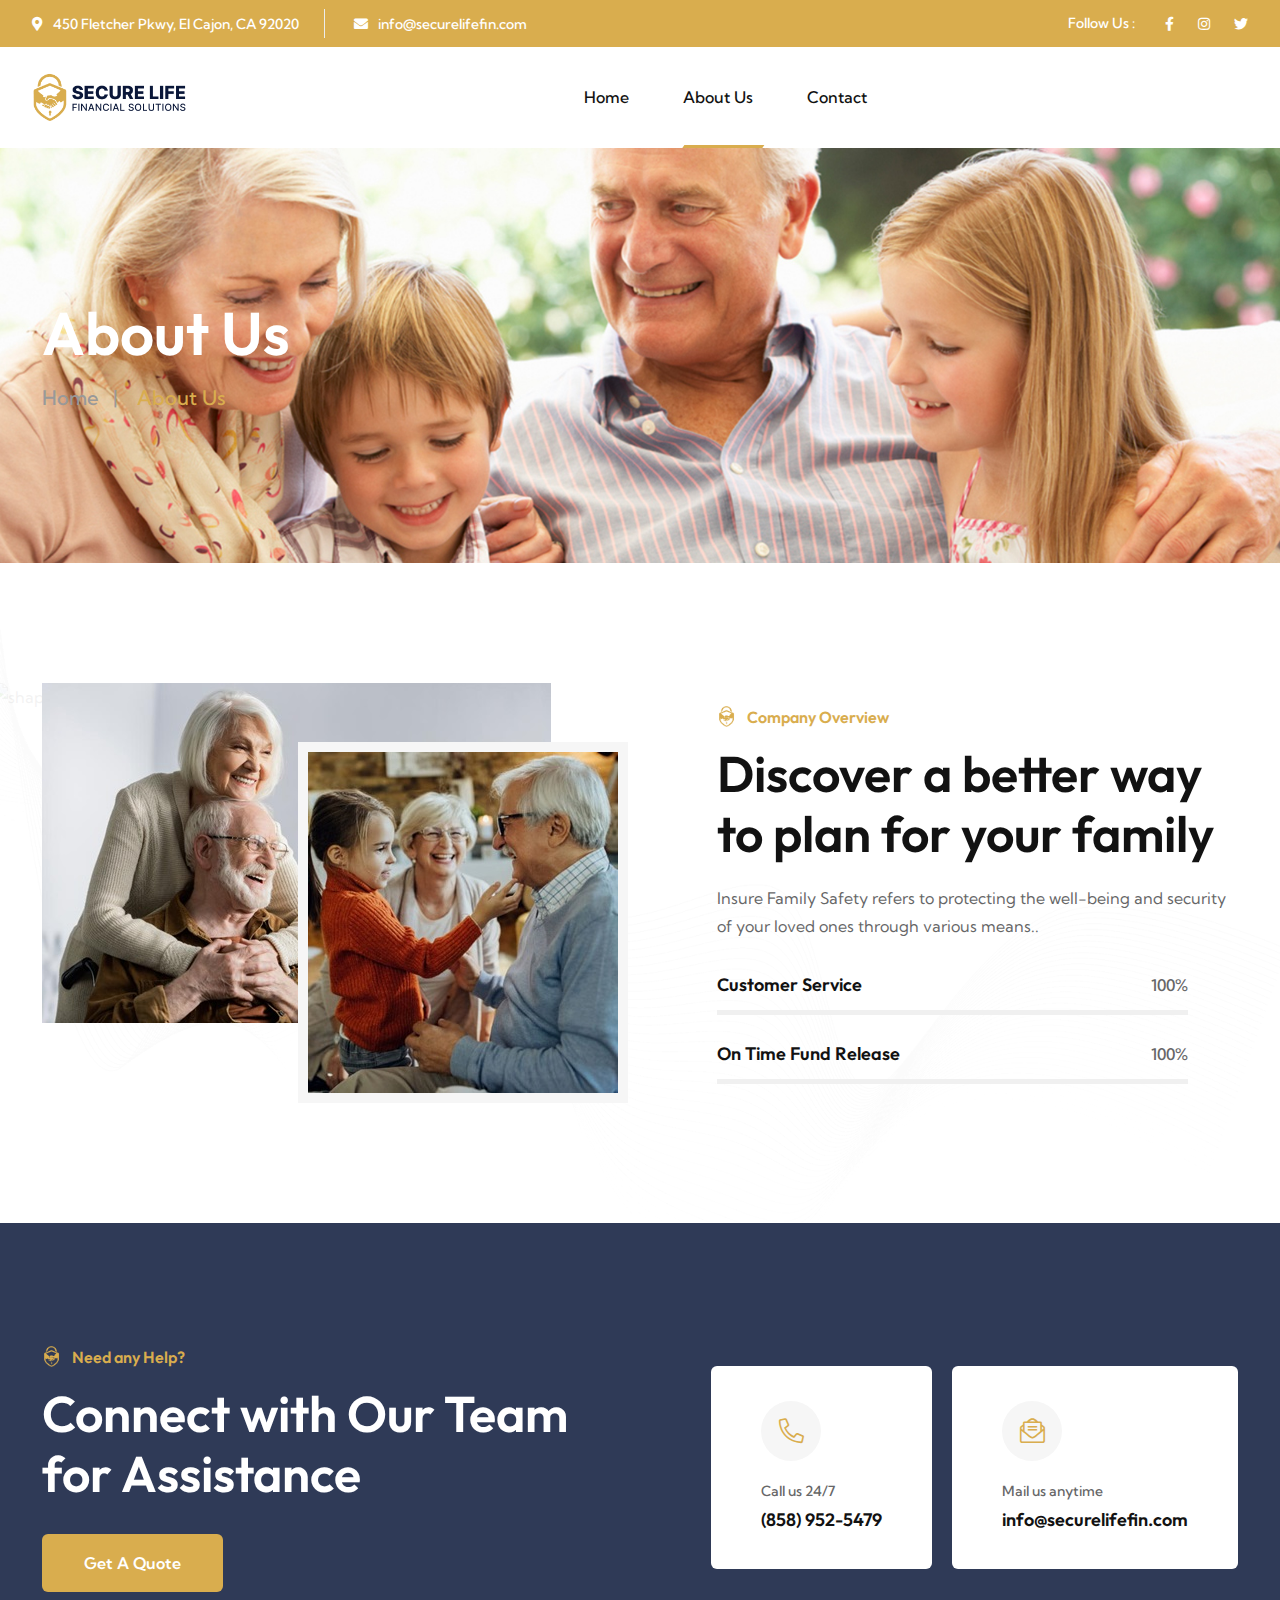
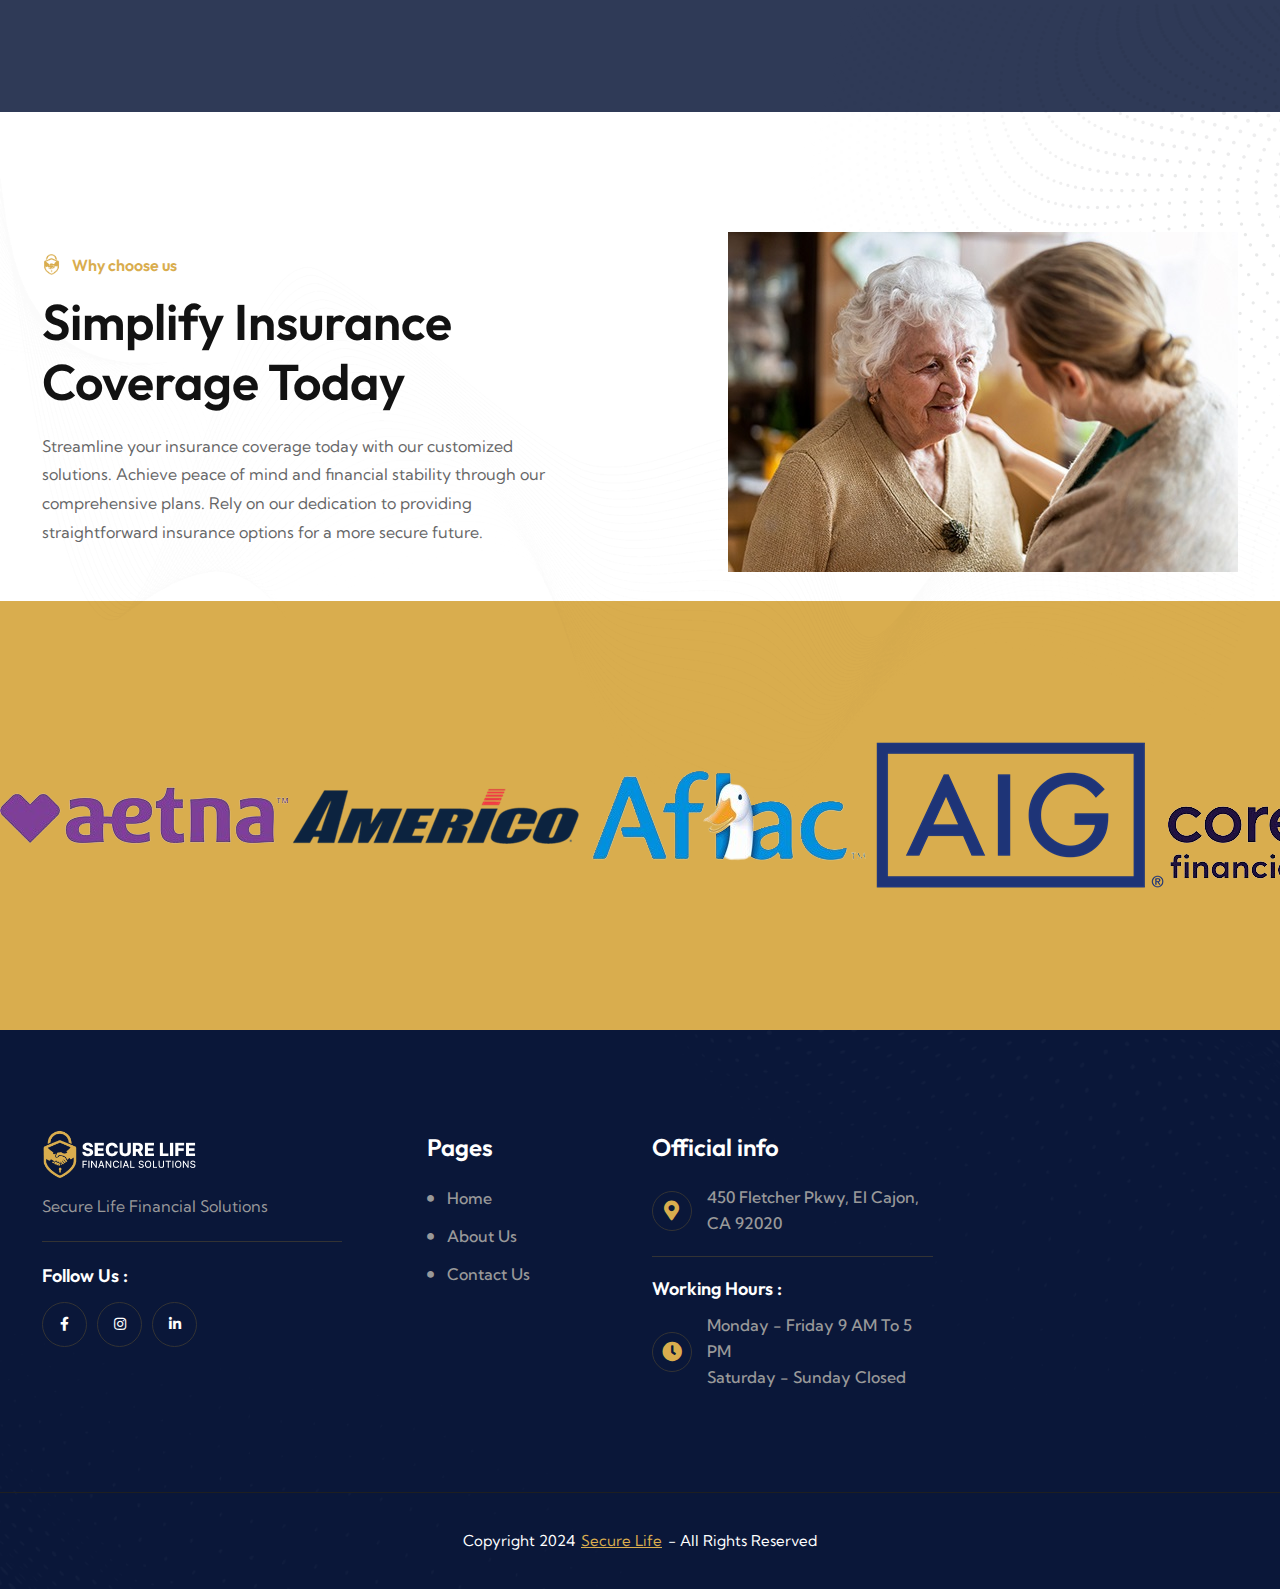
==== about.html @ 6f6eb75b "website" ====
<!DOCTYPE html>
<html lang="en">
<head>
	<!-- Start Meta -->
	<meta charset="UTF-8">
	<meta http-equiv="X-UA-Compatible" content="IE=edge">
	<meta name="description" content="Secure Life Financial Solutions">
	<meta name="keywords" content="Secure Life, Life, Insurance, Insurance Company, Organization, Secure, Senior, Life Care, Death, ">
	<meta name="author" content="mkhizersajjad">
	<meta name="viewport" content="width=device-width, initial-scale=1">
	<!-- Title of Site -->
	<title>Secure Life Financial Solutions</title>
	<!-- Favicons -->
	<link rel="icon" type="image/png" href="assets/img/favivon.ico">
	<!-- Bootstrap CSS -->
	<link rel="stylesheet" href="assets/css/bootstrap.min.css">
	<!-- Font Awesome CSS -->
	<link rel="stylesheet" href="assets/css/all.css">
	<!-- Animate CSS -->
	<link rel="stylesheet" href="assets/css/animate.css">
	<!-- Flaticon -->
	<link rel="stylesheet" href="assets/font/flaticon.css">	
	<!-- Swiper Bundle CSS -->
	<link rel="stylesheet" href="assets/css/swiper-bundle.min.css">
	<!-- Magnific Popup CSS -->
	<link rel="stylesheet" href="assets/css/magnific-popup.css">
	<!-- Mean Menu CSS -->
	<link rel="stylesheet" href="assets/css/meanmenu.min.css">
	<!-- Custom CSS -->
	<link rel="stylesheet" href="assets/sass/style.css"> 
</head>

<body>
	<!-- Top Bar Area Start -->
	<div class="top__bar-two">
		<div class="custom__container">
			<div class="row">
				<div class="col-lg-8">
					<div class="top__bar-two-left lg-t-center">
						<ul>
							<li><a href="#" target="_blank"><i class="fas fa-map-marker-alt"></i>450 Fletcher Pkwy, El Cajon, CA 92020</a></li>							
							<li><a href="mailto:info@securelifefin.com"><i class="fas fa-envelope"></i>info@securelifefin.com</a></li>
						</ul>
					</div>
				</div>
				<div class="col-lg-4">
					<div class="top__bar-two-right">
						<h6>Follow Us :</h6>
						<div class="top__bar-two-right-social">
							<ul>
								<li><a href="#" target="_blank"><i class="fab fa-facebook-f"></i><span>Facebook</span></a></li>
								<li><a href="https://www.instagram.com/" target="_blank"><i class="fab fa-instagram"></i><span>Instagram</span></a></li>
								<li><a href="#" target="_blank"><i class="fab fa-twitter"></i><span>Twitter</span></a></li>
								<!-- <li><a href="https://dribbble.com/" target="_blank"><i class="fab fa-dribbble"></i><span>Dribbble</span></a></li> -->
							</ul>
						</div>
					</div>
				</div>
			</div>
		</div>
	</div>
	<!-- Top Bar Area End -->
	<!-- Header Area Start -->
	<div class="header__area two header__sticky">
        <div class="custom__container">
            <div class="header__area-menubar p-relative">
                <div class="header__area-menubar-left">
                    <div class="header__area-menubar-left-logo two">
                        <a href="index.html"><img class="dark-n" src="assets/img/logo.png" alt="Logo-image"><img class="light-n" src="assets/img/logo.png" alt="Logo-image"></a>
                    </div>
                </div>
				<div class="header__area-menubar-center">
                    <div class="header__area-menubar-center-menu two menu-responsive" style="display: block;">						
                        <ul id="mobilemenu">
							<li class="menu-item menus"><a href="index.html">Home</a></li>
							<li class="menu-item home"><a href="index.html">Home</a></li>
                            <li class="active"><a href="about.html">About Us</a></li>
                            <li class=""><a href="contact.html">Contact</a></li>
                        </ul>
                    </div>
				</div>
                <div class="header__area-menubar-right">
					<div class="header__area-menubar-right-btn">						
						<a class="btn-two" href="contact.html">Contact now</a>
					</div>
					<div class="header__area-menubar-right-responsive-menu menu__bar">
						<i class="flaticon-dots-menu"></i>
					</div>
                       <!-- sidebar Menu Start -->
					<div class="header__area-menubar-right-sidebar-popup two">
						<div class="sidebar-close-btn"><i class="fal fa-times"></i></div>
						<div class="header__area-menubar-right-sidebar-popup-logo">
							<a href="index.html"> <img src="assets/img/logo.png" alt="Logo-image"> </a>
						</div>
						<p>The insurance company assumes the financial risk of covering these events in exchange for the premiums paid by the policyholder. There are many different types of insurance,</p>
						<div class="header__area-menubar-right-sidebar-popup-contact">
							<h4 class="mb-30">Get In Touch</h4>
							<div class="header__area-menubar-right-sidebar-popup-contact-item">
								<div class="header__area-menubar-right-sidebar-popup-contact-item-icon">
									<i class="fal fa-phone-alt icon-animation"></i>
								</div>
								<div class="header__area-menubar-right-sidebar-popup-contact-item-content">
									<span>Call Now</span>
									<h6><a href="tel:+125(895)658568">(858) 952-5479</a></h6>
								</div>
							</div>
							<div class="header__area-menubar-right-sidebar-popup-contact-item">
								<div class="header__area-menubar-right-sidebar-popup-contact-item-icon">
									<i class="fal fa-envelope"></i>
								</div>
								<div class="header__area-menubar-right-sidebar-popup-contact-item-content">
									<span>Quick Email</span>
									<h6><a href="mailto:info.help@gmail.com">info.help@gmail.com</a></h6>
								</div>
							</div>
							<div class="header__area-menubar-right-sidebar-popup-contact-item">
								<div class="header__area-menubar-right-sidebar-popup-contact-item-icon">
									<i class="fal fa-map-marker-alt"></i>
								</div>
								<div class="header__area-menubar-right-sidebar-popup-contact-item-content">
									<span>Office Address</span>
									<h6><a href="#" target="_blank">450 Fletcher Pkwy, El Cajon, CA 92020</a></h6>
								</div>
							</div>
						</div>
						<div class="header__area-menubar-right-sidebar-popup-social">
							<ul>
								<li><a href="#" target="_blank"><i class="fab fa-facebook-f"></i></a></li>
								<li><a href="#" target="_blank"><i class="fab fa-instagram"></i></a></li>
								<li><a href="#" target="_blank"><i class="fab fa-linkedin-in"></i></a></li>
							</ul>							
						</div>
					</div>
					<div class="sidebar-overlay"></div>
					<!-- sidebar Menu Start -->										
                </div>
            </div>
			<div class="menu__bar-popup two">
				<div class="menu__bar-popup-close"><i class="fal fa-times"></i></div>
				<div class="menu__bar-popup-left">
					<div class="menu__bar-popup-left-logo">
						<a href="index.html"><img src="assets/img/logo.png" alt="logo-image"></a>
						<div class="responsive-menu"></div>
					</div>
					<div class="menu__bar-popup-left-social">
						<h6>Follow Us</h6>
						<ul>
							<li><a href="#" target="_blank"><i class="fab fa-facebook-f"></i></a></li>
							<li><a href="https://www.instagram.com/" target="_blank"><i class="fab fa-instagram"></i></a></li>
							<li><a href="#" target="_blank"><i class="fab fa-twitter"></i></a></li>
							<li><a href="https://dribbble.com/" target="_blank"><i class="fab fa-dribbble"></i></a></li>							
							<li><a href="#" target="_blank"><i class="fab fa-behance"></i></a></li>
							<li><a href="#" target="_blank"><i class="fab fa-linkedin-in"></i></a></li>
							<li><a href="https://www.youtube.com/" target="_blank"><i class="fab fa-youtube"></i></a></li>
						</ul>						
					</div>
				</div>
				<div class="menu__bar-popup-right">
					<div class="menu__bar-popup-right-search">
						<form>
							<input type="search" placeholder="Search Here....." required>
							<button type="submit"><i class="fal fa-search"></i>
							</button>
						</form>
					</div>
					<div class="menu__bar-popup-right-contact">
						<h4>Get In Touch</h4>
						<div class="menu__bar-popup-right-contact-item">
							<div class="menu__bar-popup-right-contact-item-info">
								<span>Call Now</span>
								<h6><a href="tel:+125(895)658568">(858) 952-5479</a></h6>
							</div>
						</div>
						<div class="menu__bar-popup-right-contact-item">
							<div class="menu__bar-popup-right-contact-item-info">
								<span>Quick Email</span>
								<h6><a href="mailto:info.help@gmail.com">info.help@gmail.com</a></h6>
							</div>
						</div>
						<div class="menu__bar-popup-right-contact-item">
							<div class="menu__bar-popup-right-contact-item-info">
								<span>Office Address</span>
								<h6><a href="#" target="_blank">450 Fletcher Pkwy, El Cajon, CA 92020</a></h6>
							</div>
						</div>
					</div>
				</div>			
			</div>
        </div>
    </div>    
	<!-- Header Area End -->


    
	<!-- Page Banner Area Start -->
    <div class="page__banner">
		<div class="page__banner-image" data-background="assets/img/banner/page-banner.jpg"></div>
		<div class="container">
			<div class="row">
				<div class="col-xl-12">
					<div class="page__banner-content">
						<h1>About Us</h1>
						<ul>
							<li><a href="#">Home</a><span>|</span></li>
							<li>About Us</li>
						</ul>
					</div>
				</div>
			</div>
		</div>
	</div>    
	<!-- Page Banner Area End -->
	<!-- About Area Start -->
	<div class="about__four section-padding">
		<img class="about__five-shape" src="assets/img/shape/about.png" alt="about-shape">
		<div class="container">
			<div class="row align-items-center">
				<div class="col-xl-6 col-lg-6 lg-mb-30">
					<div class="about__four-left">
						<div class="about__four-left-image">
							<img class="about__four-left-image-shape" src="assets/img/shape/benefits.png" alt="shape">
							<img class="about__four-left-image-shape-one left-right-animate" src="assets/img/shape/banner-3.png" alt="shape">
							<div class="image-overlay dark__image">
								<img class="about__four-left-image-one" src="assets/img/about/about-13.jpeg" alt="benefits-image">
							</div>
							<div class="about__four-left-image-two image-overlay dark__image">
								<img src="assets/img/about/about-4.jpg" alt="benefits-image">							
							</div>
						</div>
					</div>
				</div>
				<div class="col-xl-6 col-lg-6">
					<div class="about__four-right">
						<div class="about__four-right-title">
							<span class="subtitle-four">Company Overview</span>
							<h2>Discover a better way to plan for your family</h2>
							<p>Insure Family Safety refers to protecting the well-being and security of your loved ones through various means..</p>
						</div>
						<div class="about__four-right-bottom">
							<div class="skill__area-item">
								<div class="skill__area-item-content">
									<h6>Customer Service</h6> 
									<span class="skill__area-item-count text-two"><span class="counter">100</span>%</span>
								</div>
								<div class="skill__area-item-inner">
									<div class="skill__area-item-bar" data-width="100"></div>
								</div>
							</div>                
							<div class="skill__area-item">
								<div class="skill__area-item-content">
									<h6>On Time Fund Release</h6> 
									<span class="skill__area-item-count text-two"><span class="counter">100</span>%</span>
								</div>
								<div class="skill__area-item-inner">
									<div class="skill__area-item-bar" data-width="100"></div>
								</div>
							</div>                
                        </div>	
						<!-- <div class="about__four-right-btn">
							<a class="btn-one" href="#">Contact Us</a>
							<div class="about__four-right-btn-founder dark__image">
								<img src="assets/img/avatar/avatar-1.jpg" alt="avatar-image">
								<div>
									<h5>Eleanor Pena</h5>
									<span>Founder & CEO</span>
								</div>
							</div>
						</div> -->
					</div>
				</div>
			</div>
		</div>
	</div>
	<!-- About Area End -->
	<!-- Counter Area Start -->
	<!-- <div class="counter__three section-padding pt-0">
		<div class="container">
			<div class="row">
				<div class="col-xl-12">
					<div class="counter__two-bg">
						<div class="counter__two-item">
							<div class="counter__two-item-icon">
								<i class="flaticon-team"></i>
							</div>
							<div class="counter__two-item-content">
								<h2><span class="counter">259</span>+</h2>
								<h6>Expert Team</h6>
							</div>
						</div>
						<div class="counter__two-item">
							<div class="counter__two-item-icon">
								<i class="flaticon-success"></i>
							</div>
							<div class="counter__two-item-content">
								<h2><span class="counter">259</span>+</h2>
								<h6>National Award</h6>
							</div>
						</div>
						<div class="counter__two-item">
							<div class="counter__two-item-icon">
								<i class="flaticon-project-management"></i>
							</div>
							<div class="counter__two-item-content">
								<h2><span class="counter">259</span>+</h2>
								<h6>Project Completed</h6>
							</div>
						</div>
						<div class="counter__two-item">
							<div class="counter__two-item-icon">
								<i class="flaticon-costumer"></i>
							</div>
							<div class="counter__two-item-content">
								<h2><span class="counter">259</span>+</h2>
								<h6>Happy Client</h6>
							</div>
						</div>						
					</div>
				</div>
			</div>
		</div>
	</div> -->
	<!-- Counter Area End -->
    <!-- Cta Area Start -->
    <div class="cta__three section-padding" data-background="assets/img/pages/video.jpg">	
        <div class="container">
            <div class="row align-items-center">
                <div class="col-xl-6 col-lg-5 lg-mb-30">
                    <div class="cta__three-title">
                        <span class="subtitle-four">Need any Help?</span>
                        <h2>Connect with Our Team for Assistance</h2>
						<a class="btn-one mt-30" href="#">Get A Quote</a>
                    </div>
                </div>
                <div class="col-xl-6 col-lg-7">
                    <div class="cta__three-info">
                        <div class="cta__three-info-item">
                            <div class="cta__three-info-item-icon">
                                <i class="fal fa-phone-alt icon-animation"></i>
                            </div>
                            <div>
                                <span>Call us 24/7</span>
                                <h6><a href="tel:+125(895)658568">(858) 952-5479</a></h6>
                            </div>
                        </div>
                        <div class="cta__three-info-item">
                            <div class="cta__three-info-item-icon">
                                <i class="fal fa-envelope-open-text"></i>
                            </div>
                            <div>
                                <span>Mail us anytime</span>
                                <h6><a href="mailto:info@securelifefin.com">info@securelifefin.com</a></h6>
                            </div>
                        </div>
                    </div>
                </div>
            </div>
        </div>
    </div>
    <!-- Cta Area End -->
	<!-- About Company Two Area Start -->
	<div class="company__two section-padding pb-0 mb-20">
		<img class="about__two-shape-one" src="assets/img/shape/about-1.png" alt="about-shape">
		<img class="team__six-shape" src="assets/img/shape/about.png" alt="team-shape">
		<div class="container">
			<div class="row align-items-center">
				<div class="col-xl-6 col-lg-7 lg-mb-30">
					<div class="company__two-left">
						<div class="company__two-left-title">
							<span class="subtitle-four">Why choose us</span>
							<h2>Simplify Insurance Coverage Today</h2>
							<p>Streamline your insurance coverage today with our customized solutions. Achieve peace of mind and financial stability through our comprehensive plans. Rely on our dedication to providing straightforward insurance options for a more secure future.</p>
						</div>
					</div>
				</div>
				<div class="col-xl-6 col-lg-5">
					<div class="company__two-right t-right">
						<div class="image-overlay dark__image">							
							<img class="img__full" src="assets/img/about/about-8.jpg" alt="about-image">
						</div>
					</div>
				</div>
			</div>
		</div>
	</div>
	<!-- About Company Two Area End -->
	<!-- Team Area Start -->
	<!-- <div class="team-one about section-padding">
		<div class="container">
			<div class="row mb-30">
				<div class="col-xl-12">
					<div class="portfolio__two-title t-center">
						<span class="subtitle-four">Our Member</span>
						<h2>Expert Professionals</h2>
					</div>					
				</div>
			</div>
			<div class="row">
				<div class="col-xl-3 col-lg-4 col-md-6">
					<div class="team__five-item">
						<div class="team__five-item-image">
							<img src="assets/img/team/team-5.jpg" alt="team-image">
							<div class="team__five-item-image-social">
								<ul>
									<li><a href="#" target="_blank"><i class="fab fa-facebook-f"></i></a></li>
									<li><a href="#" target="_blank"><i class="fab fa-twitter"></i></a></li>
									<li><a href="#" target="_blank"><i class="fab fa-behance"></i></a></li>
									<li><a href="#" target="_blank"><i class="fab fa-linkedin-in"></i></a></li>
								</ul>
							</div>
						</div>
						<div class="team__five-item-content">
							<span>Claims Adjuster</span>
							<h4><a href="team-single.html">Michael James</a></h4>
						</div>
					</div>
				</div>
				<div class="col-xl-3 col-lg-4 col-md-6">
					<div class="team__five-item">
						<div class="team__five-item-image">
							<img src="assets/img/team/team-1.jpg" alt="team-image">
							<div class="team__five-item-image-social">
								<ul>
									<li><a href="#" target="_blank"><i class="fab fa-facebook-f"></i></a></li>
									<li><a href="#" target="_blank"><i class="fab fa-twitter"></i></a></li>
									<li><a href="#" target="_blank"><i class="fab fa-behance"></i></a></li>
									<li><a href="#" target="_blank"><i class="fab fa-linkedin-in"></i></a></li>
								</ul>
							</div>
						</div>
						<div class="team__five-item-content">
							<span>Case Manager</span>
							<h4><a href="team-single.html">Balm Bayrak</a></h4>
						</div>
					</div>
				</div>
				<div class="col-xl-3 col-lg-4 col-md-6">
					<div class="team__five-item">
						<div class="team__five-item-image">
							<img src="assets/img/team/team-7.jpg" alt="team-image">
							<div class="team__five-item-image-social">
								<ul>
									<li><a href="#" target="_blank"><i class="fab fa-facebook-f"></i></a></li>
									<li><a href="#" target="_blank"><i class="fab fa-twitter"></i></a></li>
									<li><a href="#" target="_blank"><i class="fab fa-behance"></i></a></li>
									<li><a href="#" target="_blank"><i class="fab fa-linkedin-in"></i></a></li>
								</ul>
							</div>
						</div>
						<div class="team__five-item-content">
							<span>Sales Agent</span>
							<h4><a href="team-single.html">Lucas Alexander</a></h4>
						</div>
					</div>
				</div>
				<div class="col-xl-3 col-lg-4 col-md-6">
					<div class="team__five-item">
						<div class="team__five-item-image">
							<img src="assets/img/team/team-8.jpg" alt="team-image">
							<div class="team__five-item-image-social">
								<ul>
									<li><a href="#" target="_blank"><i class="fab fa-facebook-f"></i></a></li>
									<li><a href="#" target="_blank"><i class="fab fa-twitter"></i></a></li>
									<li><a href="#" target="_blank"><i class="fab fa-behance"></i></a></li>
									<li><a href="#" target="_blank"><i class="fab fa-linkedin-in"></i></a></li>
								</ul>
							</div>
						</div>
						<div class="team__five-item-content">
							<span>Underwriter</span>
							<h4><a href="team-single.html">Grace Elizabeth</a></h4>
						</div>
					</div>
				</div>
			</div>
		</div>
	</div> -->
	<!-- Team Area End -->

	
	<!-- Partner Area End -->
	<div class="text__slider section-padding">
		<div class="text-slide">
			<div class="sliders scroll">
				<ul>
					<li><img src="assets/img/partners/1.png"></li>
					<li><img src="assets/img/partners/2.png"></li>
					<li><img src="assets/img/partners/3.png"></li>
					<li><img src="assets/img/partners/4.png"></li>
					<li><img src="assets/img/partners/5.png"></li>
					<li><img src="assets/img/partners/6.png"></li>
					<li><img src="assets/img/partners/7.png"></li>
					<li><img src="assets/img/partners/8.png"></li>
					<li><img src="assets/img/partners/9.png"></li>
					<li><img src="assets/img/partners/10.png"></li>
					<li><img src="assets/img/partners/11.png"></li>
					<li><img src="assets/img/partners/12.png"></li>
					<li><img src="assets/img/partners/13.png"></li>
					<li><img src="assets/img/partners/14.png"></li>
					<li><img src="assets/img/partners/15.png"></li>
					<li><img src="assets/img/partners/16.png"></li>
					<li><img src="assets/img/partners/17.png"></li>
					<li><img src="assets/img/partners/18.png"></li>
				</ul>
			</div>
		</div>
	</div>
	<!-- Partner Area Start -->
	<!-- Footer Area Start -->
	<div class="footer__one" data-background="assets/img/shape/footer-bg-2.png">
		<div class="container">
			<div class="row">
				<div class="col-xl-4 col-lg-5 col-sm-7">
					<div class="footer__one-widget">
						<div class="footer__one-widget-about">
							<a href="index.html"><img src="assets/img/logo-footer.png" alt="Logo-image"></a>
							<p>Secure Life Financial Solutions</p>
							<div class="footer__one-widget-about-social">
								<h6>Follow Us :</h6>
								<ul>
									<li><a href="#" target="_blank"><i class="fab fa-facebook-f"></i></a></li>
									<li><a href="#" target="_blank"><i class="fab fa-instagram"></i></a></li>
									<li><a href="#" target="_blank"><i class="fab fa-linkedin-in"></i></a></li>
								</ul>
							</div>							
						</div>
					</div>
				</div>
				<div class="col-xl-2 col-lg-3 col-sm-5">
					<div class="footer__one-widget">
						<div class="footer__one-widget-menu footer__area-widget-menu two">
							<h4>Pages</h4>
							<ul>
								<li><a href="index.html">Home</a></li>
								<li><a href="about.html">About Us</a></li>
								<li><a href="contact.html">Contact Us</a></li>
							</ul>
						</div>
					</div>					
				</div>
				<div class="col-xl-3 col-lg-4 col-sm-6">
					<div class="footer__one-widget">
						<div class="footer__one-widget-location">
							<h4>Official info</h4>
							<div class="footer__one-widget-location-item">
								<div class="footer__one-widget-location-item-icon">
									<i class="fas fa-map-marker-alt"></i>
								</div>
								<div class="footer__one-widget-location-item-info">
									<a href="#" target="_blank">450 Fletcher Pkwy, El Cajon, CA 92020</a>
								</div>
							</div>
							<h6>Working Hours :</h6>
							<div class="footer__one-widget-location-item">
								<div class="footer__one-widget-location-item-icon">
									<i class="fas fa-clock"></i>
								</div>
								<div class="footer__one-widget-location-item-info">
									<span>Monday - Friday  9 AM To 5 PM <br> Saturday - Sunday Closed</span>
								</div>
							</div>
						</div>
					</div>
				</div>
			</div>
		</div>
		<div class="copyright__two">
			<div class="container">
				<div class="row">
					<div class="col-xl-12">
						<p>Copyright 2024  <a href="">Secure Life</a> - All Rights Reserved</p>
					</div>
				</div>
			</div>
		</div>		
	</div>
	<!-- Footer Area End -->
	<!-- Scroll Btn Start -->
	<div class="scroll-up scroll-two">
		<svg class="scroll-circle svg-content" width="100%" height="100%" viewBox="-1 -1 102 102"><path d="M50,1 a49,49 0 0,1 0,98 a49,49 0 0,1 0,-98" /> </svg>
	</div>
	<!-- Scroll Btn End -->	
	<!-- Main JS -->
	<script src="assets/js/jquery-3.7.0.min.js"></script>
	<!-- Bootstrap JS -->
	<script src="assets/js/bootstrap.min.html"></script>
	<!-- Counter Up JS -->
	<script src="assets/js/jquery.counterup.min.html"></script>
	<!-- Popper JS -->
	<script src="assets/js/popper.min.html"></script>
	<!-- Progressbar JS -->
	<script src="assets/js/progressbar.min.html"></script>
	<!-- Magnific Popup JS -->
	<script src="assets/js/jquery.magnific-popup.min.html"></script>
	<!-- Swiper Bundle JS -->
	<script src="assets/js/swiper-bundle.min.html"></script>
    <!-- Isotope JS -->
	<script src="assets/js/isotope.pkgd.min.html"></script>
	<!-- Waypoints JS -->
	<script src="assets/js/jquery.waypoints.min.html"></script>
	<!-- Mean Menu JS -->
	<script src="assets/js/jquery.meanmenu.min.html"></script>
	<!-- Custom JS -->
	<script src="assets/js/custom.html"></script>
</body>
</html>
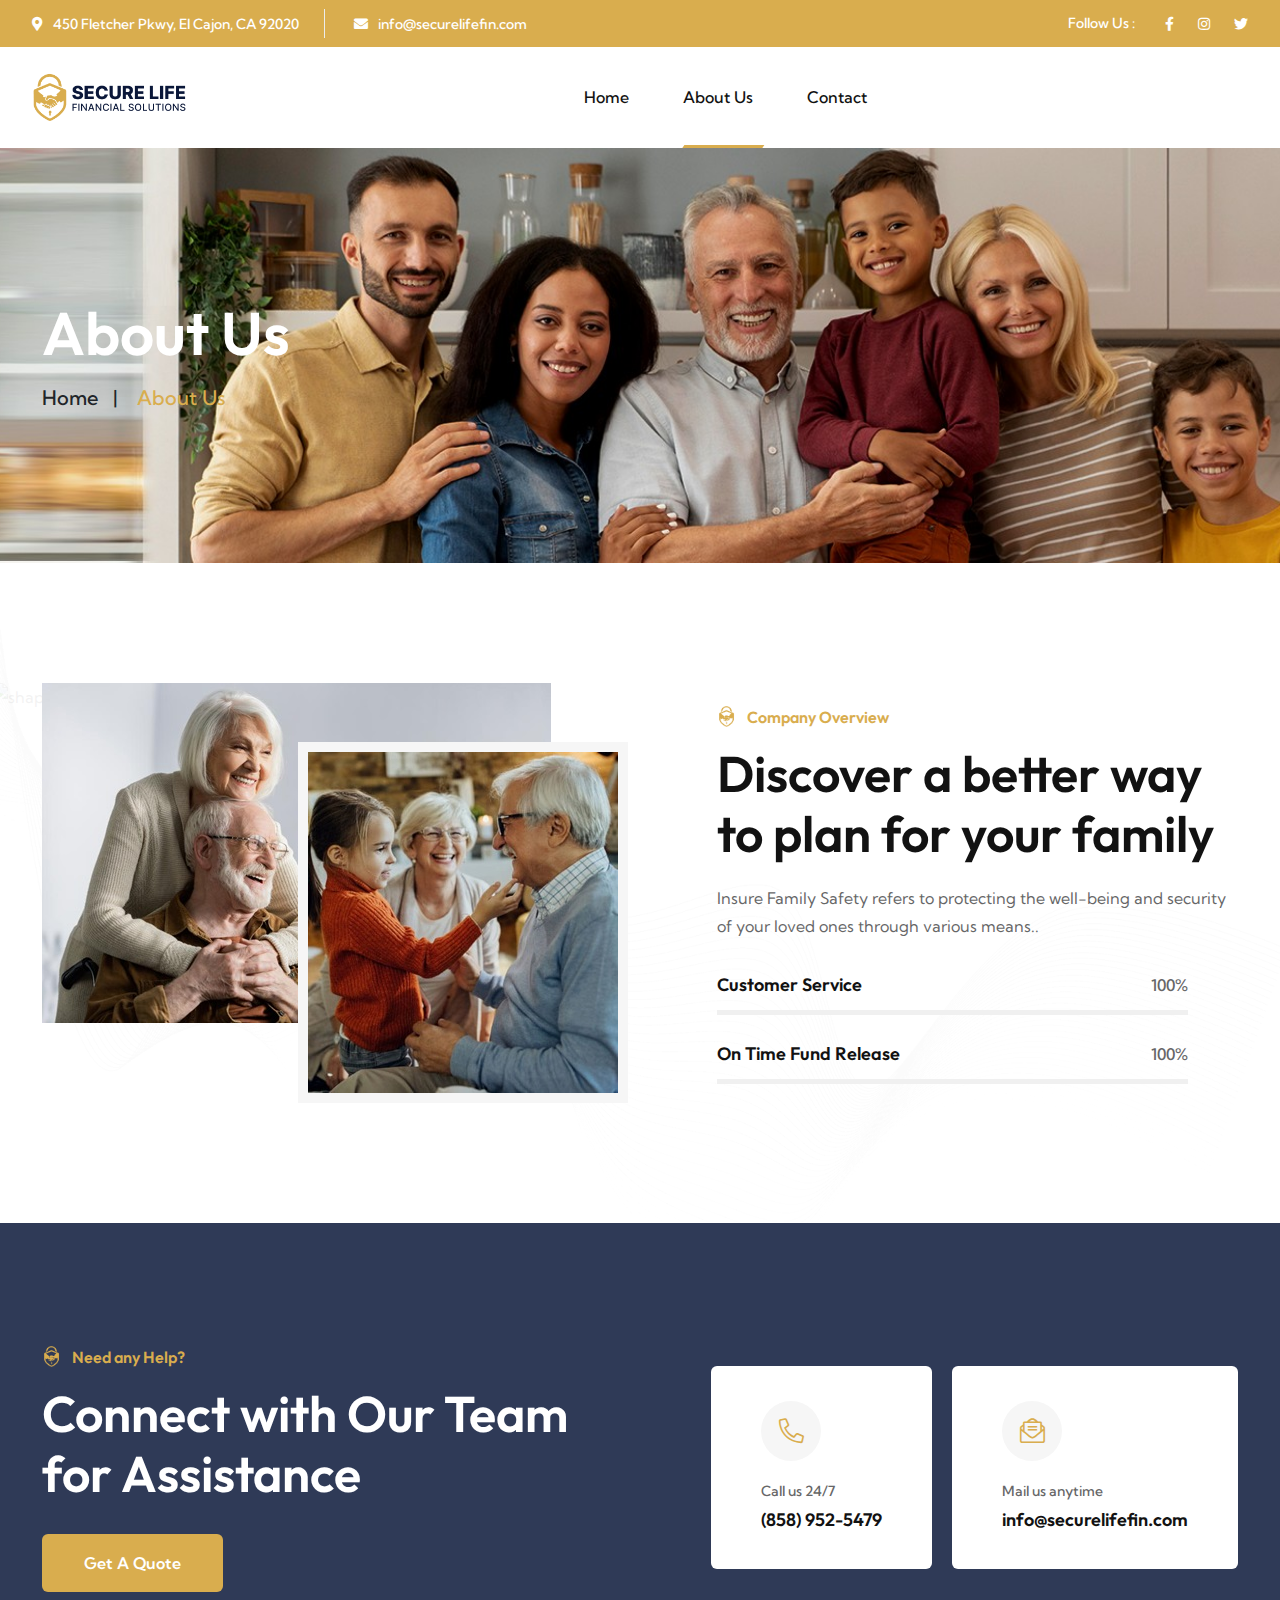
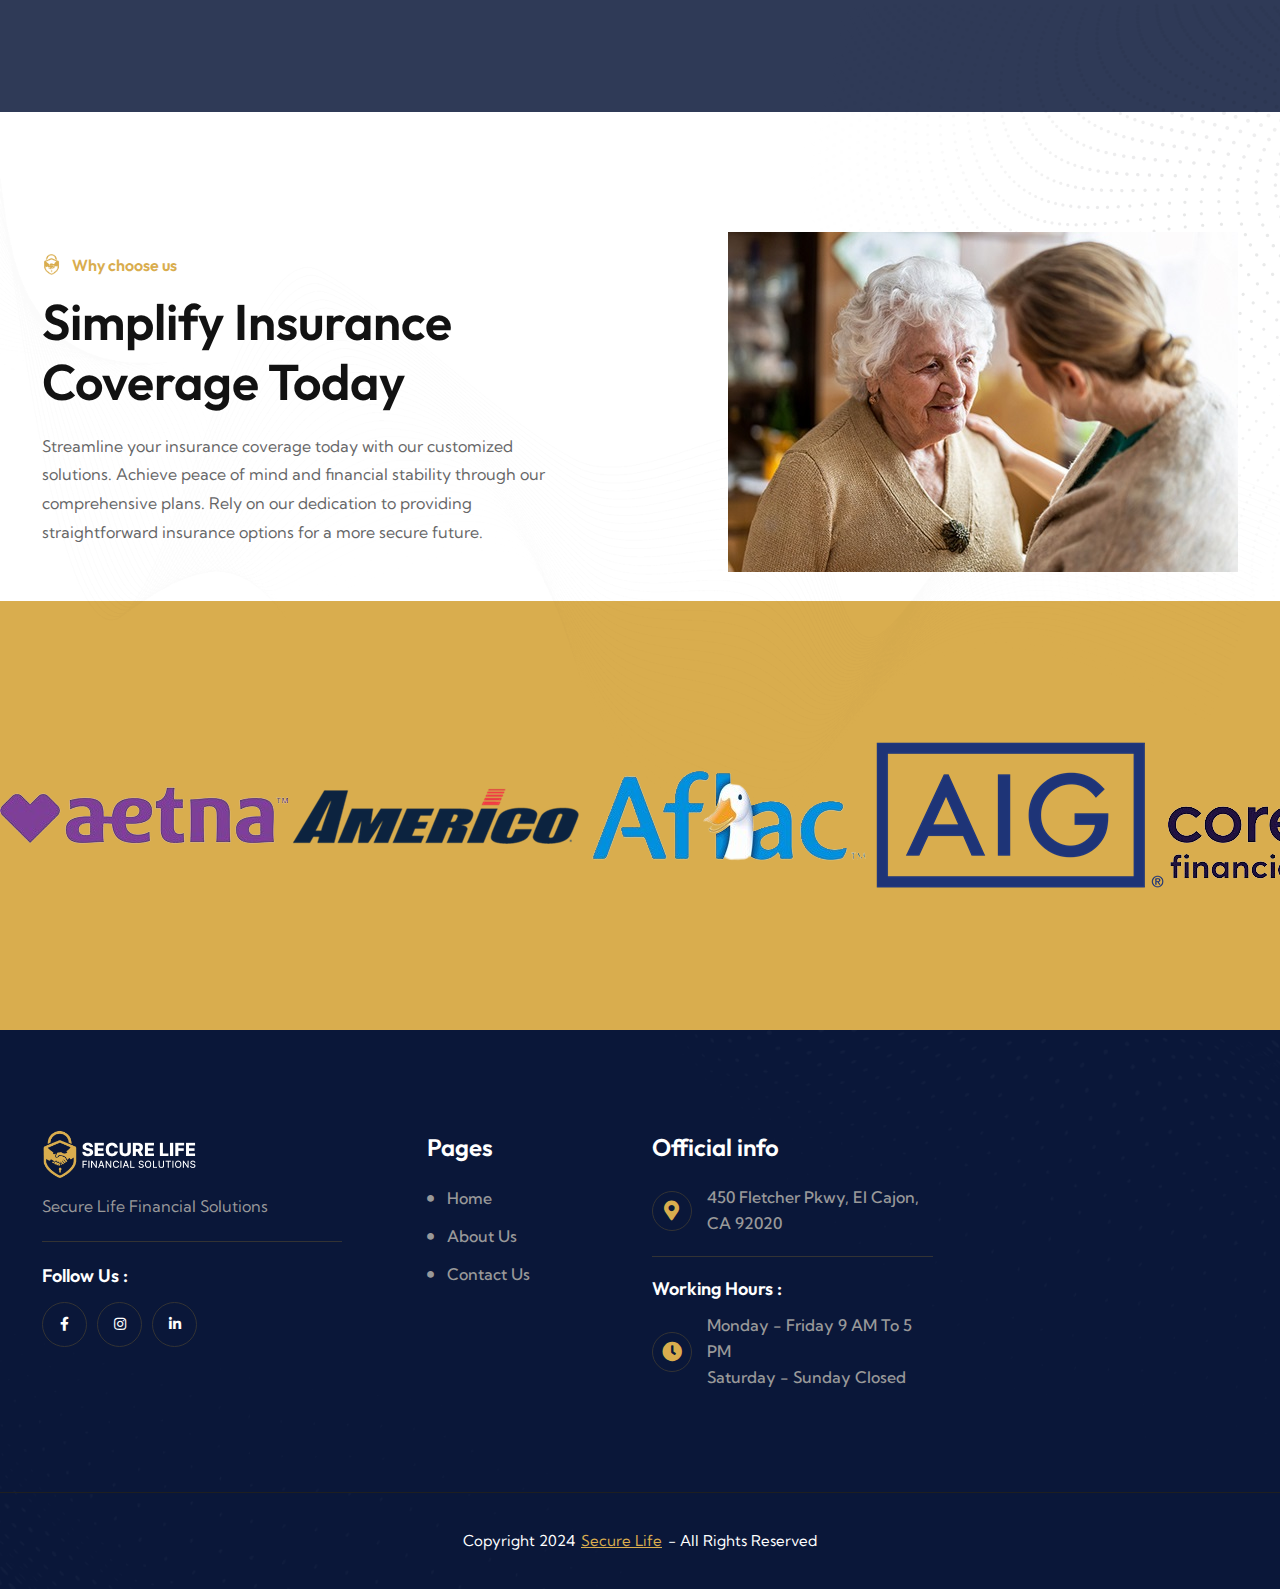
==== commit a8503fb3: "updates" ====
--- a/about.html
+++ b/about.html
@@ -101,7 +101,7 @@
 								</div>
 								<div class="header__area-menubar-right-sidebar-popup-contact-item-content">
 									<span>Call Now</span>
-									<h6><a href="tel:+125(895)658568">(858) 952-5479</a></h6>
+									<h6><a href="tel:(858) 952-5479">(858) 952-5479</a></h6>
 								</div>
 							</div>
 							<div class="header__area-menubar-right-sidebar-popup-contact-item">
@@ -168,7 +168,7 @@
 						<div class="menu__bar-popup-right-contact-item">
 							<div class="menu__bar-popup-right-contact-item-info">
 								<span>Call Now</span>
-								<h6><a href="tel:+125(895)658568">(858) 952-5479</a></h6>
+								<h6><a href="tel:(858) 952-5479">(858) 952-5479</a></h6>
 							</div>
 						</div>
 						<div class="menu__bar-popup-right-contact-item">
@@ -190,18 +190,16 @@
     </div>    
 	<!-- Header Area End -->
 
-
-    
 	<!-- Page Banner Area Start -->
     <div class="page__banner">
-		<div class="page__banner-image" data-background="assets/img/banner/page-banner.jpg"></div>
+		<div class="page__banner-image" data-background="assets/img/banner/page-banner-3.1.jpg"></div>
 		<div class="container">
 			<div class="row">
 				<div class="col-xl-12">
 					<div class="page__banner-content">
 						<h1>About Us</h1>
 						<ul>
-							<li><a href="#">Home</a><span>|</span></li>
+							<li><a href="index.html" class="text-dark">Home</a><span class="text-dark">|</span></li>
 							<li>About Us</li>
 						</ul>
 					</div>
@@ -339,7 +337,7 @@
                             </div>
                             <div>
                                 <span>Call us 24/7</span>
-                                <h6><a href="tel:+125(895)658568">(858) 952-5479</a></h6>
+                                <h6><a href="tel:(858) 952-5479">(858) 952-5479</a></h6>
                             </div>
                         </div>
                         <div class="cta__three-info-item">
